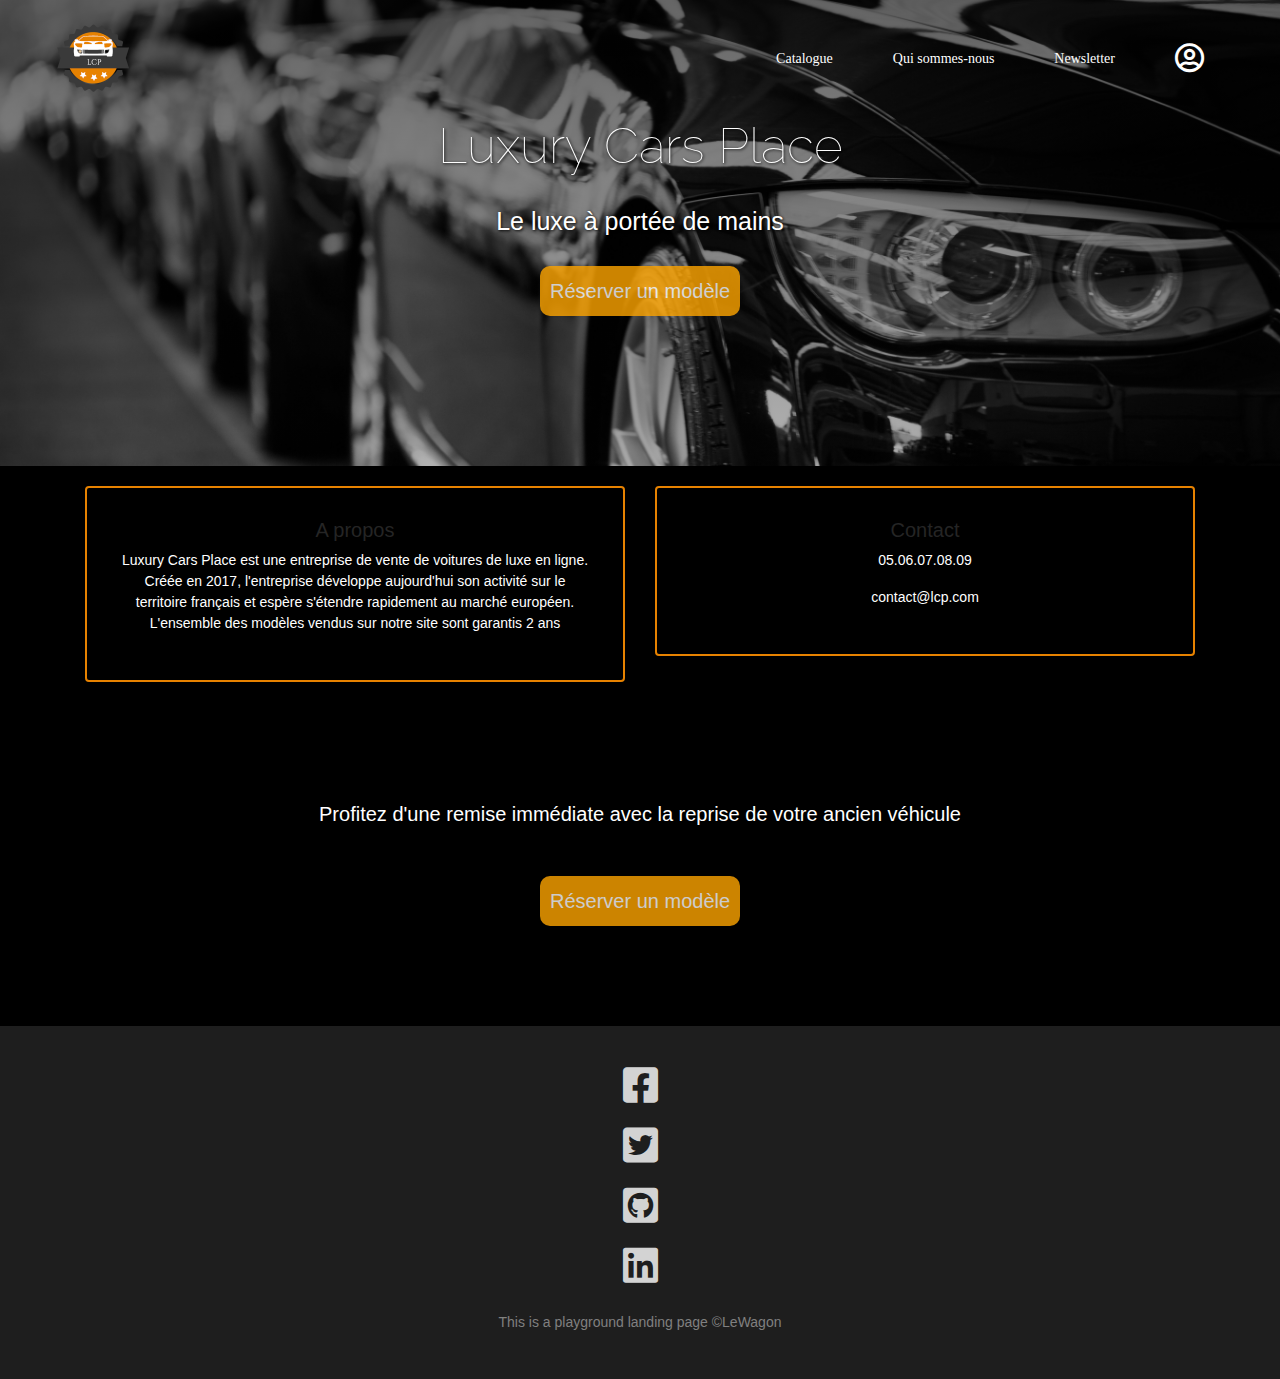
==== blog.html @ 07ca9abc "Modifs" ====
<!DOCTYPE html>
<html>
	<head>
		<title>Luxury Cars place </title>
		<meta  charset="utf-8"> <!--La balise meta charset est utilisée pour l'encodage des accents-->
		<meta name="viewport" content="width=device-width, initial-scale=1, shrink-to-fit=no">
		<link href="https://use.fontawesome.com/releases/v5.0.6/css/all.css" rel="stylesheet">
    	<link rel="stylesheet" href="https://maxcdn.bootstrapcdn.com/bootstrap/4.0.0/css/bootstrap.min.css" integrity="sha384-Gn5384xqQ1aoWXA+058RXPxPg6fy4IWvTNh0E263XmFcJlSAwiGgFAW/dAiS6JXm" crossorigin="anonymous">
    	<link href="https://fonts.googleapis.com/css?family=Open+Sans|Raleway:600" rel="stylesheet">
		<link rel="stylesheet" type="text/css" href="style.css">
	</head>

	<body>
		<div id="banner">
			<div class="navbar">
			  <img src="images/logo.png" alt="" class="logo" >
			  <div class="navbar-right">
			    <a href="index.html" class="items">Catalogue</a>
			    <a href="#" class="items">Qui sommes-nous</a>
			    <a class="typeform-share button items" href="https://matthieumothay.typeform.com/to/HABhSB" data-mode="popup"  target="_blank">Newsletter </a>
			    <i class="far fa-user-circle avatar "></i>
			  </div>
			</div>
		    <h1>Luxury Cars Place</h1>
		    <h2>Le luxe à portée de mains </h2>
		    <a href="https://matthieumothay.typeform.com/to/rJyJXX" target="_blank" class="btn cta btn-warning btn-lg btn-success typeform-share button">Réserver un modèle</a>

		</div>

		<div class="container">
		    <div class="row">
	            <div class="col-sm-12 col-md-6 col-lg-6">
	              <div class="card card_propos">
	                <h3> <strong>A propos</strong></h3>
	                <p>Luxury Cars Place est une entreprise de vente de voitures de luxe en ligne. Créée en 2017, l'entreprise développe aujourd'hui son activité sur le territoire français et espère s'étendre rapidement au marché européen. L'ensemble des modèles vendus sur notre site sont garantis 2 ans</p>
	              </div>
	            </div>
	            <div class="col-sm-12 col-md-6 col-lg-6">
	              <div class="card card_propos">
	                <h3> <strong>Contact</strong></h3>
	                <p>05.06.07.08.09</p>
	                <p>contact@lcp.com</p>
	              </div>
	            </div>


	           
		      </div>
		    </div>
		<div class="section section-white">
		    <h3 id="remise">Profitez d'une remise immédiate avec la reprise de votre ancien véhicule</h3>
		    <a href="#" class="btn cta btn-lg typeform-share button btn-success">Réserver un modèle</a>
		</div>
		<div id="footer">
		    <ul class="list-inline">
		      <li><a href="#"><i class="fab fa-facebook-square"></i></a></li>
		      <li><a href="#"><i class="fab fa-twitter-square"></i></a></li>
		      <li><a href="#"><i class="fab fa-github-square"></i></a></li>
		      <li><a href="#"><i class="fab fa-linkedin"></i></a></li>
		    </ul>
		    <p>This is a playground landing page ©LeWagon</p>
		</div>

	    <script src="https://code.jquery.com/jquery-3.2.1.slim.min.js" integrity="sha384-KJ3o2DKtIkvYIK3UENzmM7KCkRr/rE9/Qpg6aAZGJwFDMVNA/GpGFF93hXpG5KkN" crossorigin="anonymous"></script>
	    <script src="https://cdnjs.cloudflare.com/ajax/libs/popper.js/1.12.9/umd/popper.min.js" integrity="sha384-ApNbgh9B+Y1QKtv3Rn7W3mgPxhU9K/ScQsAP7hUibX39j7fakFPskvXusvfa0b4Q" crossorigin="anonymous"></script>
	    <script src="https://maxcdn.bootstrapcdn.com/bootstrap/4.0.0/js/bootstrap.min.js" integrity="sha384-JZR6Spejh4U02d8jOt6vLEHfe/JQGiRRSQQxSfFWpi1MquVdAyjUar5+76PVCmYl" crossorigin="anonymous"></script>
	    <script> (function() { var qs,js,q,s,d=document, gi=d.getElementById, ce=d.createElement, gt=d.getElementsByTagName, id="typef_orm_share", b="https://embed.typeform.com/"; if(!gi.call(d,id)){ js=ce.call(d,"script"); js.id=id; js.src=b+"embed.js"; q=gt.call(d,"script")[0]; q.parentNode.insertBefore(js,q) } })() </script>
	    <script> (function() { var qs,js,q,s,d=document, gi=d.getElementById, ce=d.createElement, gt=d.getElementsByTagName, id="typef_orm_share", b="https://embed.typeform.com/"; if(!gi.call(d,id)){ js=ce.call(d,"script"); js.id=id; js.src=b+"embed.js"; q=gt.call(d,"script")[0]; q.parentNode.insertBefore(js,q) } })() </script>
	</body>
</html>
<!--End of file-->
---- style.css ----
/* general css */

body {
  margin: 0px;
  font-size: 14px;
  font-family: Helvetica;
  text-align: center;
  background-color: black;
   font-family: 'Leto', sans-serif;
  color: white;
  background: black;
}

h1, h2, h3 {
  color: #252525;
  font-weight: lighter;
}

h1 {
  font-size: 30px;
  font-family: 'Raleway', sans-serif;
  color:white;
  margin-bottom: 50px;
  text-align: center;
}

h2 {
  font-size: 25px;
}

h3{
	font-size: 20px;
}


a {
  text-decoration: none;
  color: #01A1FD;
}

a:hover {
  color: #e84089;
}



/* buttons css */


.navbar {
  display: flex;
  justify-content: space-between;
  align-items: center;
}

.logo {
  height: 100px;
}

.avatar {
/*  border-radius: 50%;
  /*border: 2px solid grey;*/
  margin-right: 30px;
  margin-left: 30px;
  font-size: 30px;
  color : white;
}

.navbar-right {
  display: flex;
  align-items: center;
}

.items {
  color: white;
  font-family: arial black;
  text-decoration: none;
  margin: 30px;
}


.items:hover {
  color: grey;
}


/* banner css */

#banner{
  text-align: center;
  background-image: linear-gradient(0deg, rgba(0,0,0,0.3), rgba(0,0,0,0.6)),url("images/banner_image.jpg");
  background-size: cover;
  padding: 0px 30px 150px 30px;;
}

#banner h1, #banner h2 {
  color: white;
  text-shadow: 1px 1px 3px black;
  margin-bottom: 30px;
}

#banner h1 {
  font-size: 50px;
}

#banner h2 {
  font-size: 25px;
}

#banner p {
  color: white;
  opacity: 0.8;
  font-size: 30px;
  font-weight: lighter;
}


#modeldispo{
	margin-top: 20px;
	color: #b5b3b3;
}
/* card css*/


.card{
	height: 500px;
	border:2px #e78200 solid;
	text-align: center;
  	margin: 20px 0;
	font-size: 14px;
	padding: 15px;
	background: black;
	background-size:cover;
	background-position: center;
	box-shadow: 5px;
	padding: 30px;
	font-weight: lighter;

}

.card_propos {
	align-content: center;
	height: auto !important ;
}


.card img{
	border:2px #e78200 solid;
	border-radius: 3px;
	background-position: center;
	text-align: center;
	height: 150px;
  	object-fit: cover;
  	margin-bottom: 20px;
	}

.btn-success {

  background-color: orange;
  width: 200px;
  height: 50px;
  padding: 10px;
  margin:auto;
  text-align: center;
  border-radius: 10px;
  font-family:'Leto', sans-serif;
  font-size: 20px;
  font-weight: medium;
  color: white;
  opacity: 0.8;
  border:none;

}

.btn-success:hover{
	text-decoration: none;
	background-color: white;
	color:orange;
	opacity: 1;
}



/* section css*/

.section {
  padding: 100px;
}

.section h1, .section h3 {
  margin-bottom: 50px;
}

.section-white {
  background-image: linear-gradient(0deg, rgba(0,0,0,0.3), rgba(0,0,0,0.6)),url("images/banner_bottom.jpg");
  background-size: cover;
}

#remise{
	color: #FFFFFF;
}



/* footer css*/

#footer{
  padding: 30px;
  background: rgb(30, 30, 30);
  color: grey;
}

#footer a {
  color: lightgrey;
  font-size: 40px;
}

#footer a:hover {
  color: white;
}
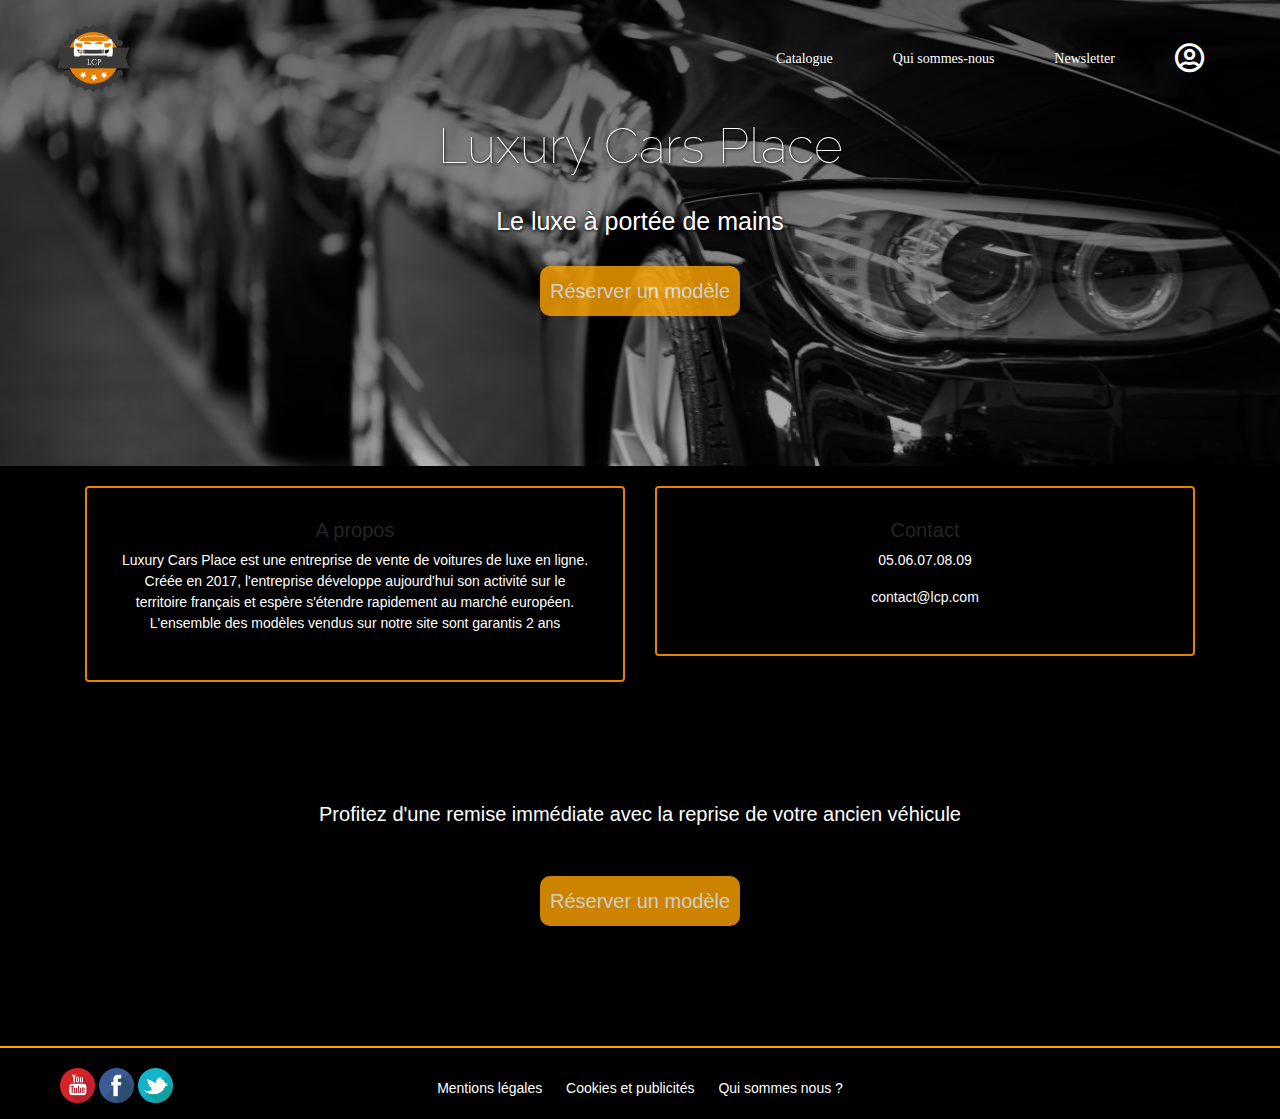
==== commit d0e8b723: "Ajout Footer" ====
--- a/blog.html
+++ b/blog.html
@@ -13,53 +13,53 @@
 	<body>
 		<div id="banner">
 			<div class="navbar">
-			  <img src="images/logo.png" alt="" class="logo" >
-			  <div class="navbar-right">
-			    <a href="index.html" class="items">Catalogue</a>
-			    <a href="#" class="items">Qui sommes-nous</a>
-			    <a class="typeform-share button items" href="https://matthieumothay.typeform.com/to/HABhSB" data-mode="popup"  target="_blank">Newsletter </a>
-			    <i class="far fa-user-circle avatar "></i>
-			  </div>
+				<img src="images/logo.png"  alt="" class="logo" >
+				<div class="navbar-right">
+				    <a href="index.html" class="items">Catalogue</a>
+				    <a href="#" class="items">Qui sommes-nous</a>
+				    <a class="typeform-share button items" href="https://matthieumothay.typeform.com/to/HABhSB" data-mode="popup"  target="_blank">Newsletter </a>
+				    <i class="far fa-user-circle avatar "></i>
+			  	</div>
 			</div>
 		    <h1>Luxury Cars Place</h1>
 		    <h2>Le luxe à portée de mains </h2>
 		    <a href="https://matthieumothay.typeform.com/to/rJyJXX" target="_blank" class="btn cta btn-warning btn-lg btn-success typeform-share button">Réserver un modèle</a>
-
 		</div>
 
 		<div class="container">
 		    <div class="row">
 	            <div class="col-sm-12 col-md-6 col-lg-6">
-	              <div class="card card_propos">
-	                <h3> <strong>A propos</strong></h3>
-	                <p>Luxury Cars Place est une entreprise de vente de voitures de luxe en ligne. Créée en 2017, l'entreprise développe aujourd'hui son activité sur le territoire français et espère s'étendre rapidement au marché européen. L'ensemble des modèles vendus sur notre site sont garantis 2 ans</p>
-	              </div>
+	            	<div class="card card_propos">
+		                <h3> <strong>A propos</strong></h3>
+		                <p>Luxury Cars Place est une entreprise de vente de voitures de luxe en ligne. Créée en 2017, l'entreprise développe aujourd'hui son activité sur le territoire français et espère s'étendre rapidement au marché européen. L'ensemble des modèles vendus sur notre site sont garantis 2 ans</p>
+	                </div>
 	            </div>
 	            <div class="col-sm-12 col-md-6 col-lg-6">
-	              <div class="card card_propos">
-	                <h3> <strong>Contact</strong></h3>
-	                <p>05.06.07.08.09</p>
-	                <p>contact@lcp.com</p>
-	              </div>
-	            </div>
+	                <div class="card card_propos">
+		                <h3> <strong>Contact</strong></h3>
+		                <p>05.06.07.08.09</p>
+		                <p>contact@lcp.com</p>
+	                </div>
+	            </div>	           
+		    </div>
+		</div>
 
-
-	           
-		      </div>
-		    </div>
 		<div class="section section-white">
 		    <h3 id="remise">Profitez d'une remise immédiate avec la reprise de votre ancien véhicule</h3>
 		    <a href="#" class="btn cta btn-lg typeform-share button btn-success">Réserver un modèle</a>
 		</div>
-		<div id="footer">
-		    <ul class="list-inline">
-		      <li><a href="#"><i class="fab fa-facebook-square"></i></a></li>
-		      <li><a href="#"><i class="fab fa-twitter-square"></i></a></li>
-		      <li><a href="#"><i class="fab fa-github-square"></i></a></li>
-		      <li><a href="#"><i class="fab fa-linkedin"></i></a></li>
-		    </ul>
-		    <p>This is a playground landing page ©LeWagon</p>
-		</div>
+		<footer class="card-body"> 
+	        <ul class="social">
+		        <li class="ytb"><a href="http://www.youtube.com/" ga-event-action="rayoutube" ga-event-category="homefooter" ga-on="click"><img src="images/youtube.png" class="picto-youtube" alt="youtube"></a></li>
+		        <li class="fcb"><a href="http://www.facebook.com/" ga-event-action="rafacebook" ga-event-category="homefooter" ga-on="click"><img src="images/facebook.png" class="picto-facebook" alt="facebook"></a></li>
+		        <li class="twt"><a href="http://www.twitter.com/" ga-event-action="ratwitter" ga-event-category="homefooter" ga-on="click"><img src="images/twitter.png" class="picto-twitter" alt="twitter"></a></li>
+	        </ul>
+	        <div class="legal">
+	        	<a href="#">Mentions légales</a>
+	            <a href="#">Cookies et publicités </a>
+	            <a href="blog.html">Qui sommes nous ?</a>
+	        </div>
+    	</footer>
 
 	    <script src="https://code.jquery.com/jquery-3.2.1.slim.min.js" integrity="sha384-KJ3o2DKtIkvYIK3UENzmM7KCkRr/rE9/Qpg6aAZGJwFDMVNA/GpGFF93hXpG5KkN" crossorigin="anonymous"></script>
 	    <script src="https://cdnjs.cloudflare.com/ajax/libs/popper.js/1.12.9/umd/popper.min.js" integrity="sha384-ApNbgh9B+Y1QKtv3Rn7W3mgPxhU9K/ScQsAP7hUibX39j7fakFPskvXusvfa0b4Q" crossorigin="anonymous"></script>
--- a/style.css
+++ b/style.css
@@ -218,3 +218,49 @@
 #footer a:hover {
   color: white;
 }
+
+
+footer {
+  margin-top: 20px;
+  border-top: solid orange 2px;
+}
+
+.social{
+  float: right;
+  list-style-type: none;
+  position: absolute;
+}
+
+.social li{
+  display: inline;
+}
+
+.legal{
+  text-align: center;
+  margin-top: 10px;
+}
+
+.legal a{
+  text-decoration: none;
+  color: white;
+  margin: 10px;
+}
+
+.legal a:hover{
+  color: grey;
+}
+
+.picto-youtube {
+  height: 35px;
+  width : 35px;
+}
+
+.picto-facebook {
+  height: 35px;
+  width : 35px;
+}
+
+.picto-twitter {
+  height: 35px;
+  width : 35px;
+}